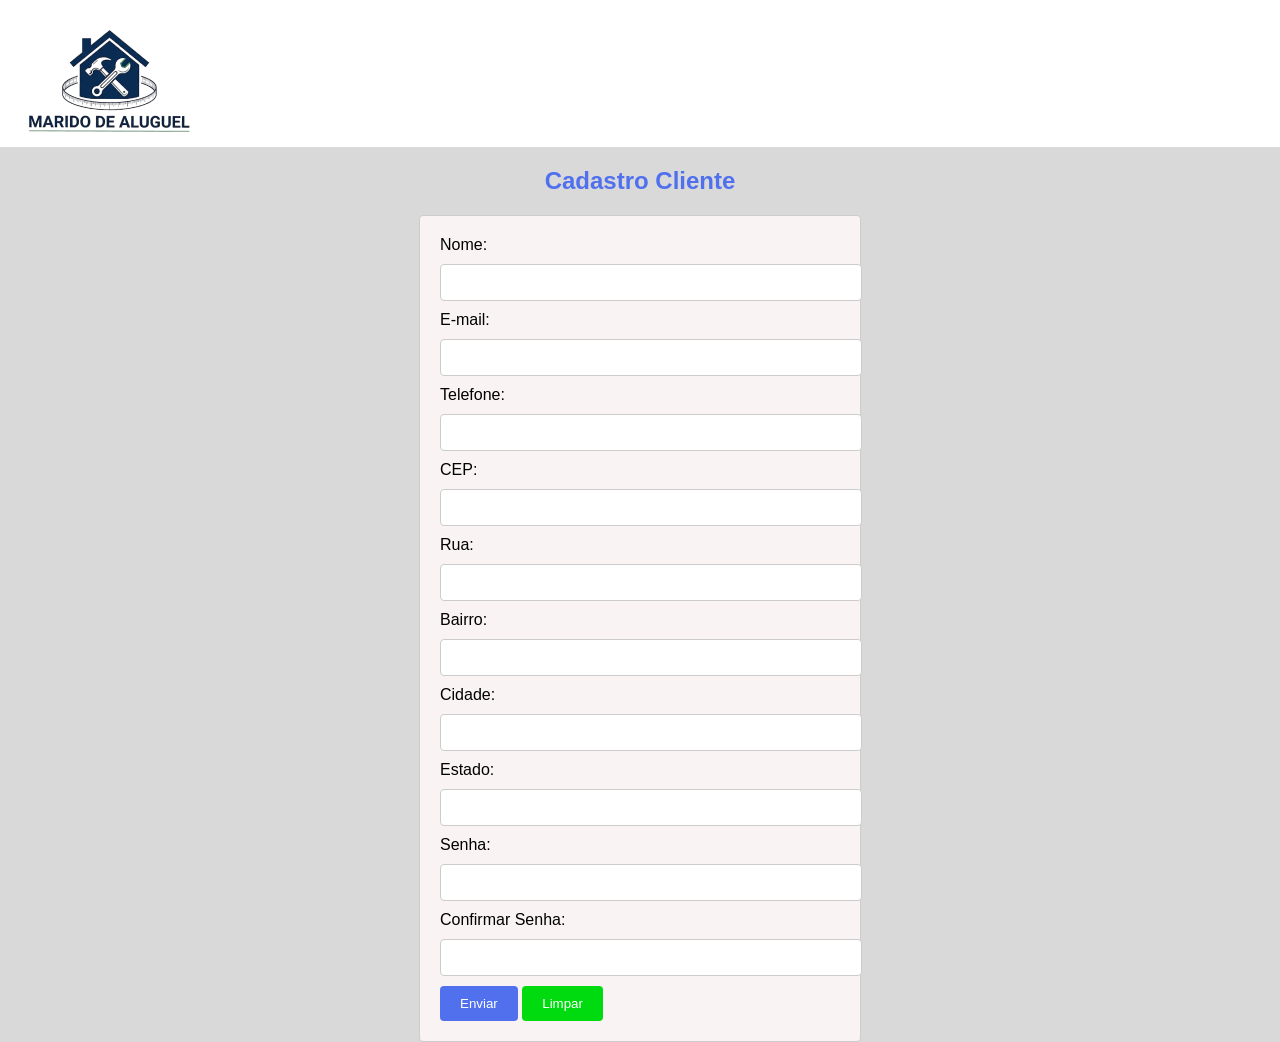
==== pages/cadastro_cliente.html @ 700cd8f4 "Primeiro commit" ====
<!DOCTYPE html>
<html lang="en">
<head>
    <meta charset="UTF-8">
    <meta name="viewport" content="width=device-width, initial-scale=1.0">
    <title>Cadastro Prestador de Serviço</title>
    <link rel="stylesheet" href="../estilos/cadastro_cliente.css">
</head>
<body>
    <header>
        <img src="../img/logo.png" alt="Logo do Site" class="logo">
    </header>
    <main>
        <h2>Cadastro Cliente</h2> 
        <div class="container">
            <form id="formulario">
                <label for="nome">Nome:</label>
                <input type="text" id="nome" name="nome" >
                <label for="email">E-mail:</label>
                <input type="email" id="email" name="email" >
                <label for="telefone">Telefone:</label>
                <input type="tel" id="telefone" name="telefone" >
                <label for="cep">CEP:</label>
                <input type="text" id="cep" name="cep" >
                <label for="rua">Rua:</label>
                <input type="text" id="rua" name="rua" >
                <label for="bairro">Bairro:</label>
                <input type="text" id="bairro" name="bairro" >
                <label for="cidade">Cidade:</label>
                <input type="text" id="cidade" name="cidade" >
                <label for="estado">Estado:</label>
                <input type="text" id="estado" name="estado" >
                <label for="senha">Senha:</label>
                <input type="password" name="senha" id="senha" >
                <label for="confirmar_senha">Confirmar Senha:</label>
                <input type="password" name="confirmar_senha" id="confirmar_senha" >
                <button id="botaoEnviar">Enviar</button>
                <button type="reset" id="botaoLimpar">Limpar</button>


            </form>
        </div>
    
        
    </main>
    <script src="../js/cadastro_cliente.js"></script>
</body>
</html>
---- estilos/cadastro_cliente.css ----
body {
    font-family: Arial, sans-serif;
    background-color: #D9D9D9;
    margin: 0;
    padding: 0;
}
header {
    background-color: #FFFFFF;
    padding: 10px;
    
}

h2 {
    color: #5070EE;
    text-align: center;
    margin-top: 20px;
}

.container {
    width: 400px;
    margin: 0 auto;
    padding: 20px;
    border: 1px solid #ccc;
    border-radius: 4px;
    background-color: #FAF3F3;
}
input{
    width: 100%;
    padding: 10px;
    margin: 10px 0;
    border: 1px solid #ccc;
    border-radius: 4px;
}

#botaoEnviar{
    background-color: #5070EE;
    color: white;
    padding: 10px 20px;
    border: none;
    border-radius: 4px;
    cursor: pointer;
}

#botaoLimpar{
    background-color: #00DB0F;
    color: white;
    padding: 10px 20px;
    border: none;
    border-radius: 4px;
    cursor: pointer;
}
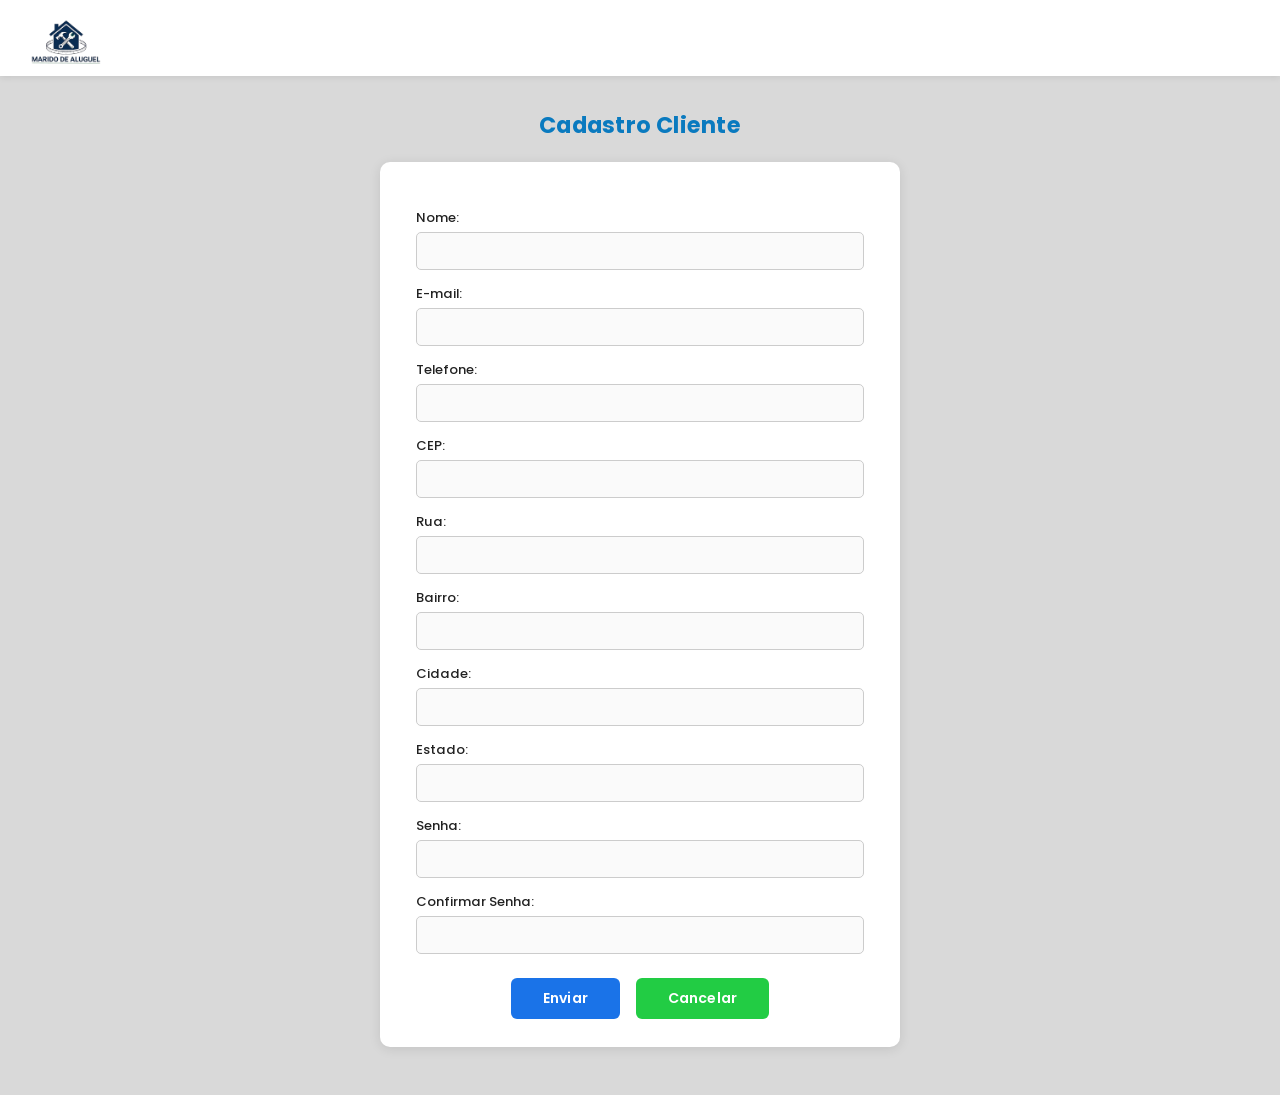
==== commit 24065f60: "Atualizado css do cadastro" ====
--- a/pages/cadastro_cliente.html
+++ b/pages/cadastro_cliente.html
@@ -3,8 +3,8 @@
 <head>
     <meta charset="UTF-8">
     <meta name="viewport" content="width=device-width, initial-scale=1.0">
-    <title>Cadastro Prestador de Serviço</title>
-    <link rel="stylesheet" href="../estilos/cadastro_cliente.css">
+    <title>Cadastro Cliente</title>
+    <link rel="stylesheet" href="../estilos/cadastro.css">
 </head>
 <body>
     <header>
@@ -34,8 +34,10 @@
                 <input type="password" name="senha" id="senha" >
                 <label for="confirmar_senha">Confirmar Senha:</label>
                 <input type="password" name="confirmar_senha" id="confirmar_senha" >
+                <div class="button-row">
                 <button id="botaoEnviar">Enviar</button>
-                <button type="reset" id="botaoLimpar">Limpar</button>
+                <button type="reset" id="botaoCancelar">Cancelar</button>
+                </div>
 
 
             </form>
--- a/estilos/cadastro.css
+++ b/estilos/cadastro.css
@@ -0,0 +1,245 @@
+/* =============================================
+   Cadastro Prestador de Serviço — CSS
+   Baseado no layout Figma / imagem de referência
+   ============================================= */
+ 
+@import url('https://fonts.googleapis.com/css2?family=Poppins:wght@400;500;600;700&display=swap');
+ 
+/* ---------- Reset & Base ---------- */
+*, *::before, *::after {
+  box-sizing: border-box;
+  margin: 0;
+  padding: 0;
+}
+ 
+body {
+  font-family: 'Poppins', sans-serif;
+  background-color: #d9d9d9;
+  min-height: 100vh;
+  display: flex;
+  flex-direction: column;
+}
+ 
+/* ---------- Header ---------- */
+header {
+  background-color: #ffffff;
+  padding: 12px 24px;
+  display: flex;
+  align-items: center;
+  box-shadow: 0 2px 6px rgba(0, 0, 0, 0.08);
+}
+ 
+header .logo {
+  height: 52px;
+  width: auto;
+}
+ 
+/* ---------- Main ---------- */
+main {
+  flex: 1;
+  display: flex;
+  flex-direction: column;
+  align-items: center;
+  padding: 32px 16px 48px;
+}
+ 
+/* ---------- Title ---------- */
+main h2 {
+  color: #0a7abf;
+  font-size: 1.4rem;
+  font-weight: 700;
+  margin-bottom: 20px;
+  text-align: center;
+  letter-spacing: 0.01em;
+}
+ 
+/* ---------- Card Container ---------- */
+.container {
+  background-color: #ffffff;
+  border-radius: 10px;
+  padding: 32px 36px 28px;
+  width: 100%;
+  max-width: 520px;
+  box-shadow: 0 2px 12px rgba(0, 0, 0, 0.10);
+}
+ 
+/* ---------- Form Layout ---------- */
+#formulario {
+  display: flex;
+  flex-direction: column;
+  gap: 0;
+}
+ 
+/* ---------- Labels ---------- */
+#formulario label:not(.checkbox-group label) {
+  font-size: 0.82rem;
+  font-weight: 500;
+  color: #222222;
+  margin-top: 14px;
+  margin-bottom: 4px;
+  display: block;
+}
+ 
+/* First label needs no top margin */
+#formulario label:first-of-type {
+  margin-top: 0;
+}
+ 
+/* ---------- Inputs & Textarea ---------- */
+#formulario input[type="text"],
+#formulario input[type="email"],
+#formulario input[type="tel"],
+#formulario input[type="password"],
+#formulario textarea {
+  width: 100%;
+  padding: 8px 12px;
+  border: 1px solid #cccccc;
+  border-radius: 5px;
+  font-family: 'Poppins', sans-serif;
+  font-size: 0.82rem;
+  color: #333333;
+  background-color: #fafafa;
+  transition: border-color 0.2s, box-shadow 0.2s;
+  outline: none;
+}
+ 
+#formulario input[type="text"]:focus,
+#formulario input[type="email"]:focus,
+#formulario input[type="tel"]:focus,
+#formulario input[type="password"]:focus,
+#formulario textarea:focus {
+  border-color: #0a7abf;
+  box-shadow: 0 0 0 3px rgba(10, 122, 191, 0.12);
+  background-color: #ffffff;
+}
+ 
+/* ---------- Textarea ---------- */
+#formulario textarea {
+  resize: vertical;
+  min-height: 96px;
+}
+ 
+/* ---------- Serviço Prestado label ---------- */
+label[for="servico"] {
+  margin-top: 16px !important;
+  margin-bottom: 8px !important;
+  font-weight: 600 !important;
+}
+ 
+/* ---------- Checkbox Group ---------- */
+.checkbox-group {
+  display: grid;
+  grid-template-columns: 1fr 1fr;
+  gap: 6px 16px;
+  margin-bottom: 4px;
+}
+ 
+.checkbox-group label {
+  display: flex;
+  align-items: center;
+  gap: 7px;
+  font-size: 0.82rem;
+  font-weight: 400;
+  color: #222222;
+  cursor: pointer;
+  user-select: none;
+}
+ 
+.checkbox-group input[type="checkbox"] {
+  width: 15px;
+  height: 15px;
+  border: 1.5px solid #888888;
+  border-radius: 3px;
+  cursor: pointer;
+  accent-color: #0a7abf;
+  flex-shrink: 0;
+}
+ 
+/* ---------- Descrição label ---------- */
+label[for="descricao"] {
+  margin-top: 16px !important;
+  font-weight: 500;
+}
+ 
+/* ---------- Buttons ---------- */
+.button-row {
+  display: flex;
+  gap: 16px;
+  justify-content: center;
+  margin-top: 24px;
+}
+ 
+/* When buttons are direct children of form (no wrapper) */
+#formulario #botaoEnviar,
+#formulario #botaoCancelar {
+  margin-top: 0;
+}
+ 
+#botaoEnviar,
+#botaoCancelar {
+  padding: 10px 32px;
+  border: none;
+  border-radius: 6px;
+  font-family: 'Poppins', sans-serif;
+  font-size: 0.88rem;
+  font-weight: 600;
+  cursor: pointer;
+  transition: opacity 0.2s, transform 0.15s;
+  letter-spacing: 0.01em;
+}
+ 
+#botaoEnviar {
+  background-color: #1a73e8;
+  color: #ffffff;
+}
+ 
+#botaoCancelar {
+  background-color: #22cc44;
+  color: #ffffff;
+}
+ 
+#botaoEnviar:hover,
+#botaoCancelar:hover {
+  opacity: 0.88;
+  transform: translateY(-1px);
+}
+ 
+#botaoEnviar:active,
+#botaoCancelar:active {
+  opacity: 1;
+  transform: translateY(0);
+}
+ 
+/* ---------- Auto button row (no wrapper needed) ---------- */
+/* If buttons are placed directly in the form, make them sit side-by-side */
+#formulario > #botaoEnviar,
+#formulario > #botaoCancelar {
+  width: auto;
+  align-self: center;
+  margin-top: 12px;
+}
+ 
+/* Wrap the two buttons together */
+#formulario > #botaoEnviar {
+  margin-top: 24px;
+  margin-right: 8px;
+}
+ 
+#formulario > #botaoCancelar {
+  margin-top: 24px;
+}
+ 
+/* ---------- Responsive ---------- */
+@media (max-width: 480px) {
+  .container {
+    padding: 24px 18px 20px;
+  }
+ 
+  .checkbox-group {
+    grid-template-columns: 1fr;
+  }
+ 
+  main h2 {
+    font-size: 1.15rem;
+  }
+}
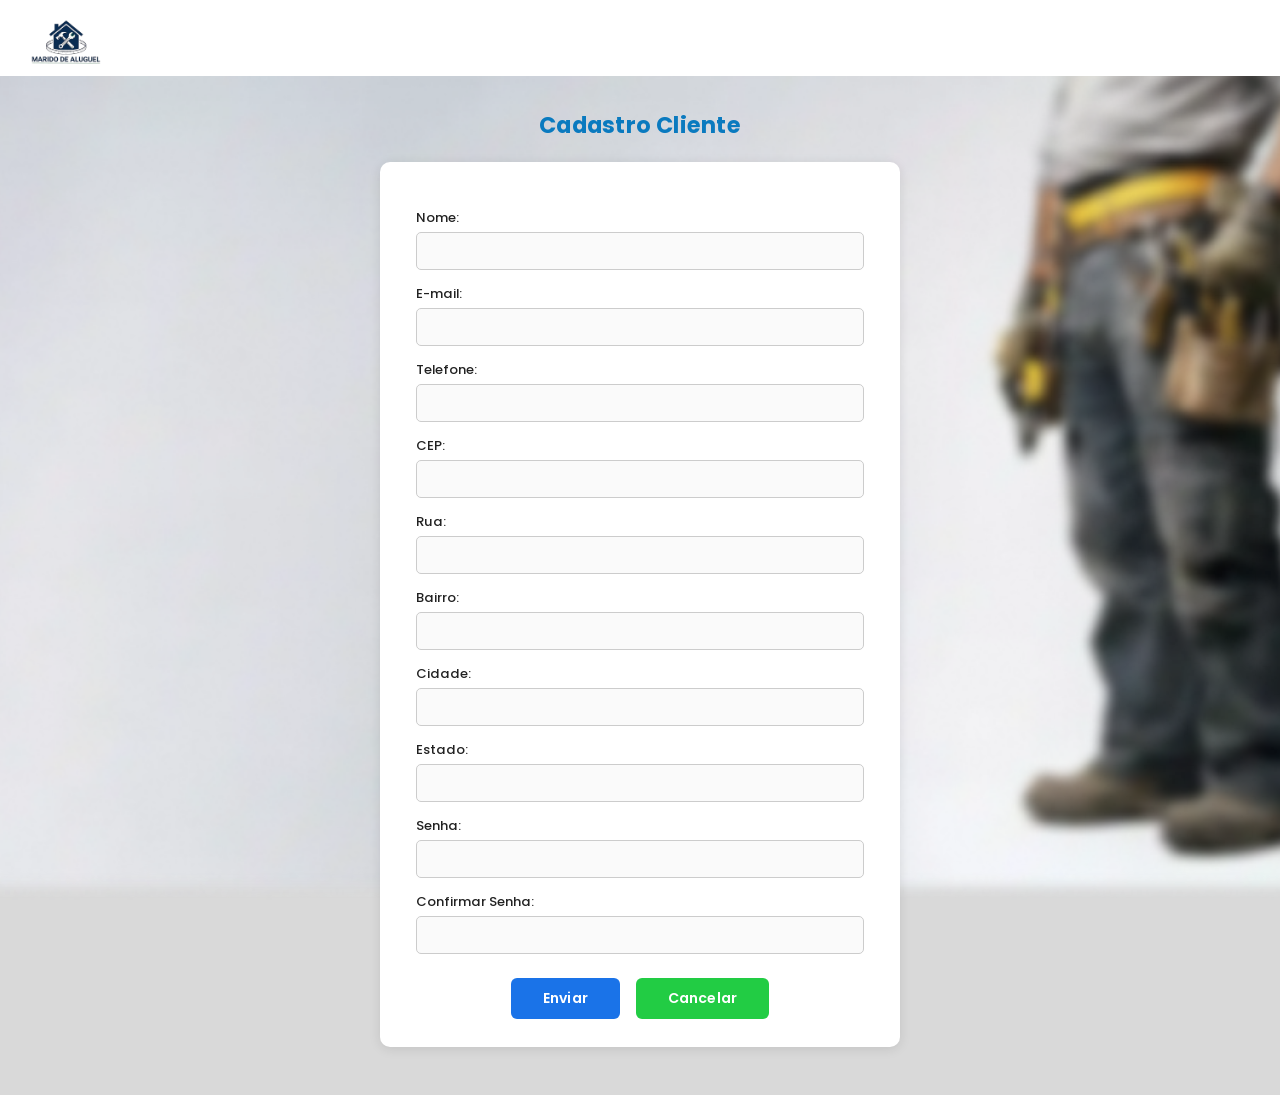
==== commit ee8c5130: "criando o JS do cadastro cliente" ====
--- a/pages/cadastro_cliente.html
+++ b/pages/cadastro_cliente.html
@@ -15,28 +15,28 @@
         <div class="container">
             <form id="formulario">
                 <label for="nome">Nome:</label>
-                <input type="text" id="nome" name="nome" >
+                <input type="text" id="nome" name="nome" required>
                 <label for="email">E-mail:</label>
-                <input type="email" id="email" name="email" >
+                <input type="email" id="email" name="email" required>
                 <label for="telefone">Telefone:</label>
-                <input type="tel" id="telefone" name="telefone" >
+                <input type="tel" id="telefone" name="telefone" required>
                 <label for="cep">CEP:</label>
-                <input type="text" id="cep" name="cep" >
+                <input type="text" id="cep" name="cep" required>
                 <label for="rua">Rua:</label>
-                <input type="text" id="rua" name="rua" >
+                <input type="text" id="rua" name="rua" required>
                 <label for="bairro">Bairro:</label>
-                <input type="text" id="bairro" name="bairro" >
+                <input type="text" id="bairro" name="bairro" required>
                 <label for="cidade">Cidade:</label>
-                <input type="text" id="cidade" name="cidade" >
+                <input type="text" id="cidade" name="cidade" required>
                 <label for="estado">Estado:</label>
-                <input type="text" id="estado" name="estado" >
+                <input type="text" id="estado" name="estado" required>
                 <label for="senha">Senha:</label>
-                <input type="password" name="senha" id="senha" >
+                <input type="password" name="senha" id="senha" required>
                 <label for="confirmar_senha">Confirmar Senha:</label>
-                <input type="password" name="confirmar_senha" id="confirmar_senha" >
+                <input type="password" name="confirmar_senha" id="confirmar_senha" required>
                 <div class="button-row">
-                <button id="botaoEnviar">Enviar</button>
-                <button type="reset" id="botaoCancelar">Cancelar</button>
+                <button id="botaoEnviar" type="submit">Enviar</button>
+                <button type="reset" id="botaoCancelar" onclick="window.location.href='../index.html';">Cancelar</button>
                 </div>
 
 
--- a/estilos/cadastro.css
+++ b/estilos/cadastro.css
@@ -18,6 +18,23 @@
   min-height: 100vh;
   display: flex;
   flex-direction: column;
+}
+
+main {
+   background-image: url('../img/fundo.png'); /* Caminho da imagem */
+    background-repeat: no-repeat;       /* Não repete a imagem */
+    background-size: cover;             /* Redimensiona para cobrir tudo */
+    background-position: center;        /* Centraliza a imagem */
+    background-attachment: fixed; 
+}
+.mainEscolher {
+  display: flex;
+  justify-content: center;
+  align-items: center;
+  min-height: calc(100vh - 80px);
+  background-image: url('../img/fundo.png');
+  background-size: cover;
+  background-position: center;
 }
  
 /* ---------- Header ---------- */
@@ -176,7 +193,9 @@
 }
  
 #botaoEnviar,
-#botaoCancelar {
+#botaoCancelar,
+#botaoPrestador,
+#botaoCliente {
   padding: 10px 32px;
   border: none;
   border-radius: 6px;
@@ -188,12 +207,14 @@
   letter-spacing: 0.01em;
 }
  
-#botaoEnviar {
+#botaoEnviar,
+#botaoPrestador {
   background-color: #1a73e8;
   color: #ffffff;
 }
  
-#botaoCancelar {
+#botaoCancelar,
+#botaoCliente {
   background-color: #22cc44;
   color: #ffffff;
 }
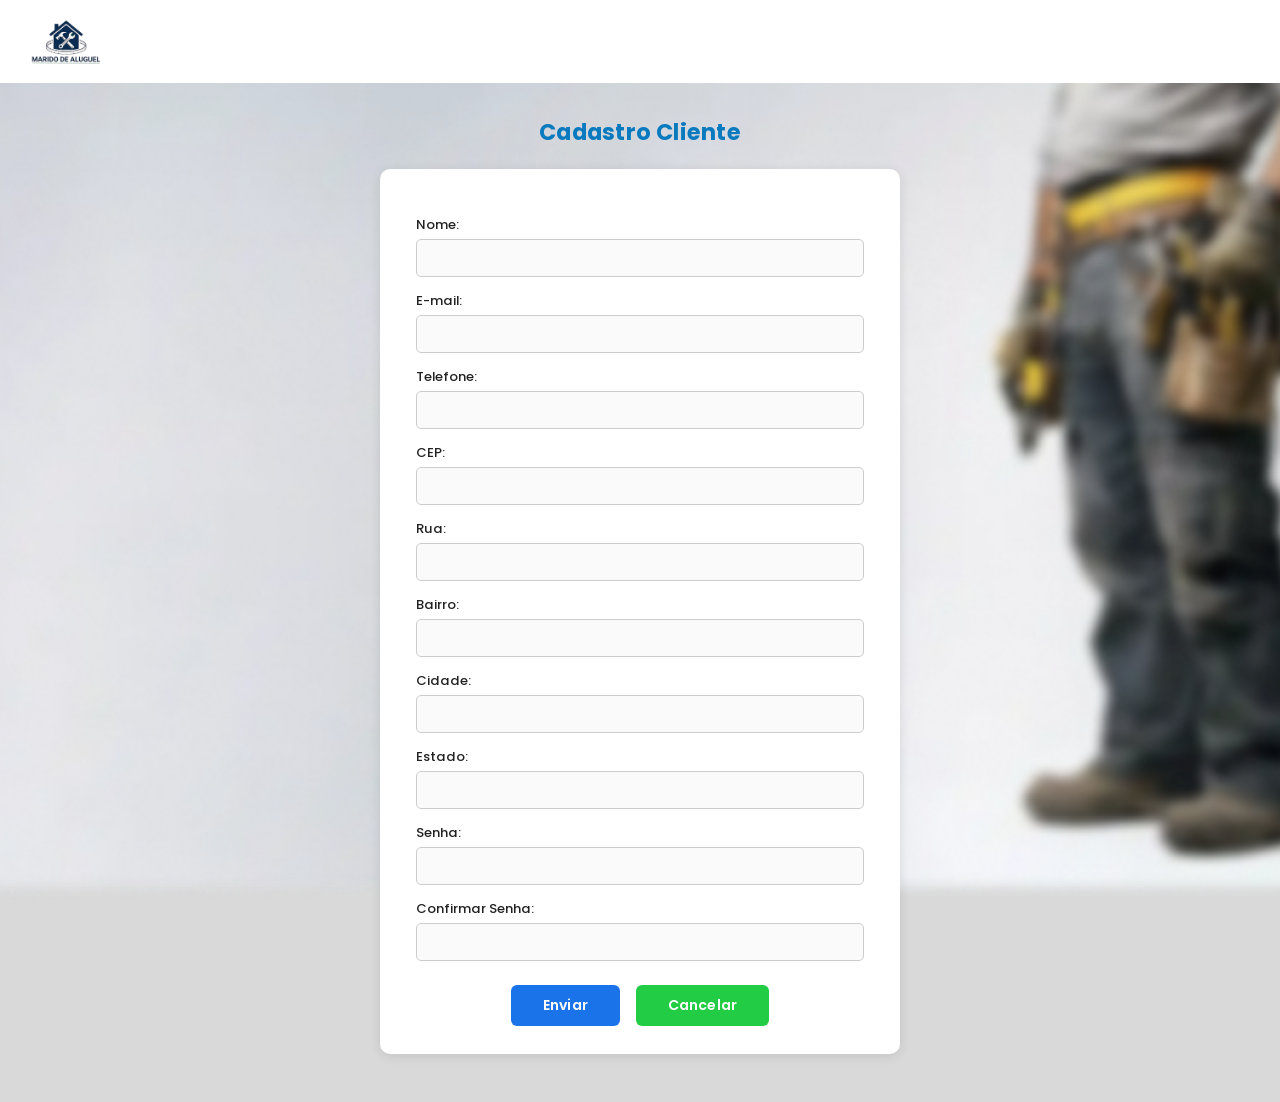
==== commit e0605660: "Atualizado as imagem e ocss do index" ====
--- a/pages/cadastro_cliente.html
+++ b/pages/cadastro_cliente.html
@@ -8,7 +8,9 @@
 </head>
 <body>
     <header>
-        <img src="../img/logo.png" alt="Logo do Site" class="logo">
+        <a href="index.html">
+        <img src="../img/logo.png" alt="Logo do Site" class="logo" >
+        </a>
     </header>
     <main>
         <h2>Cadastro Cliente</h2> 
